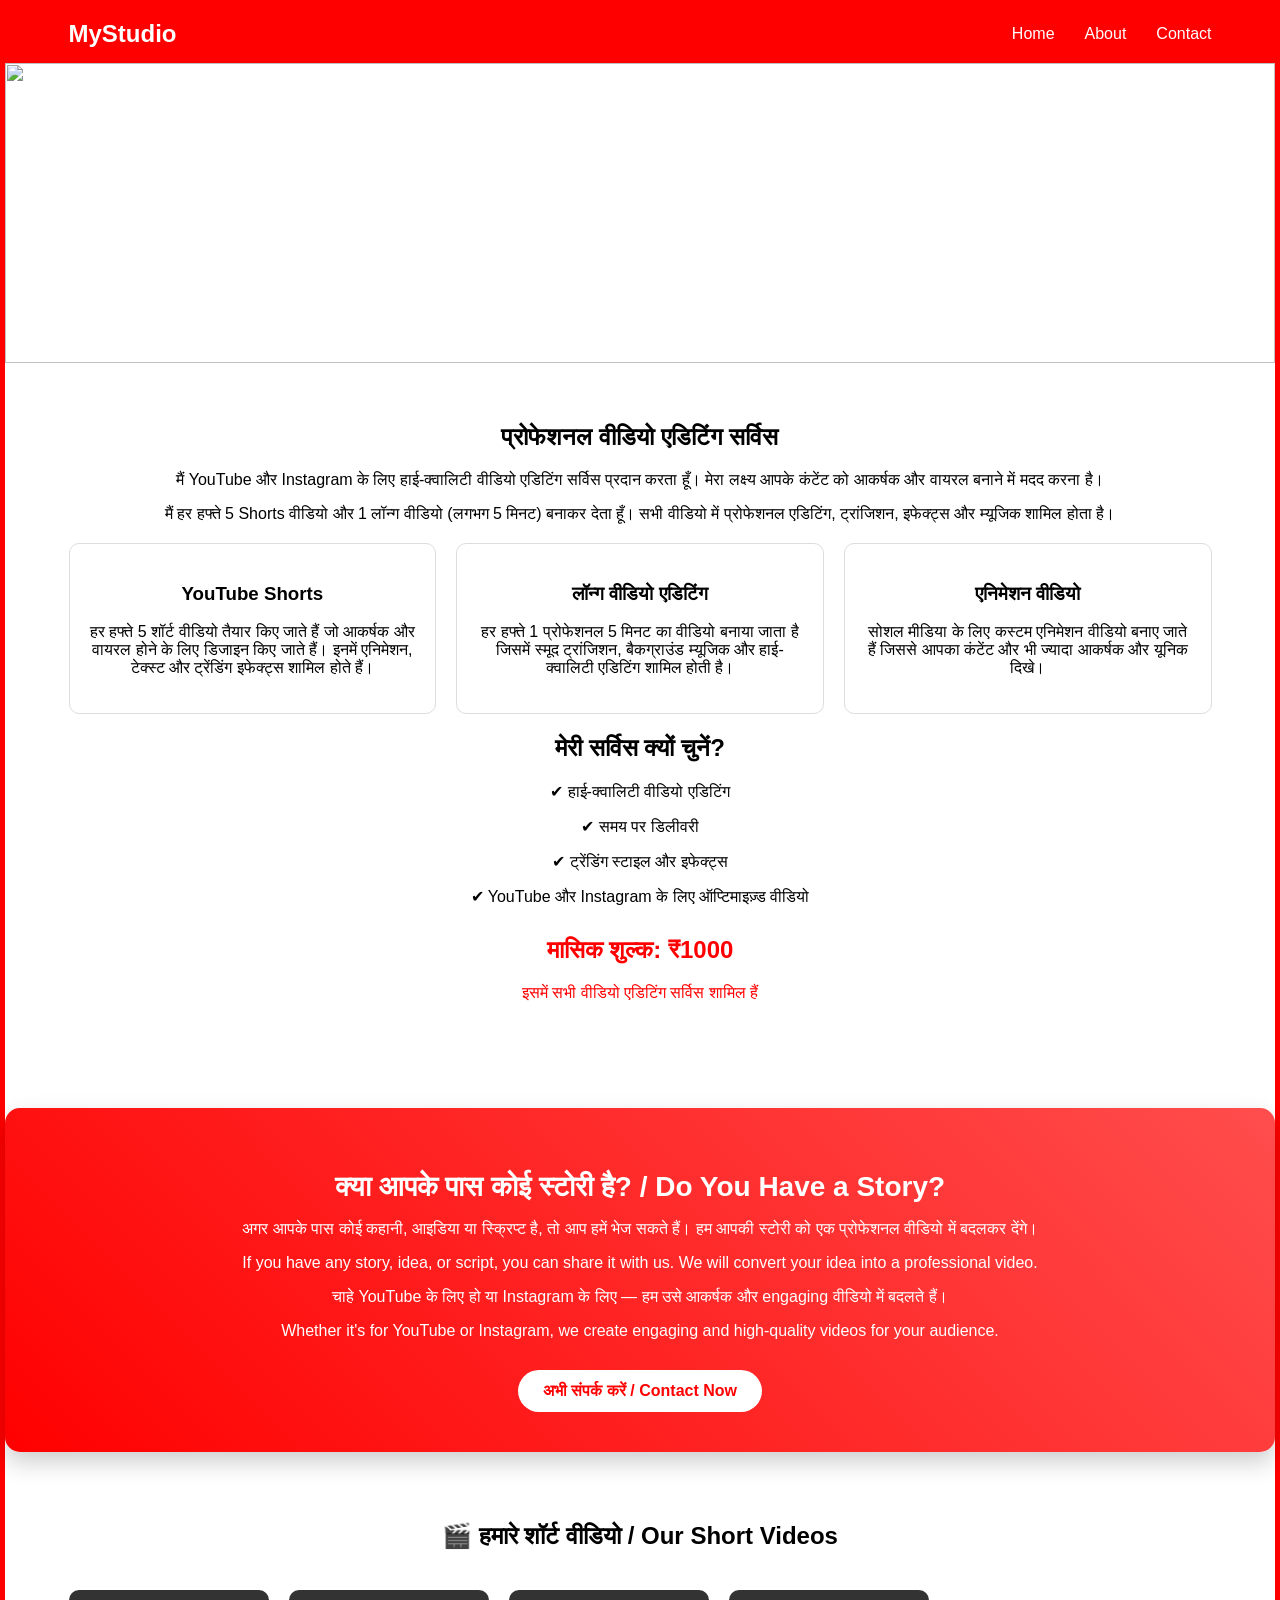
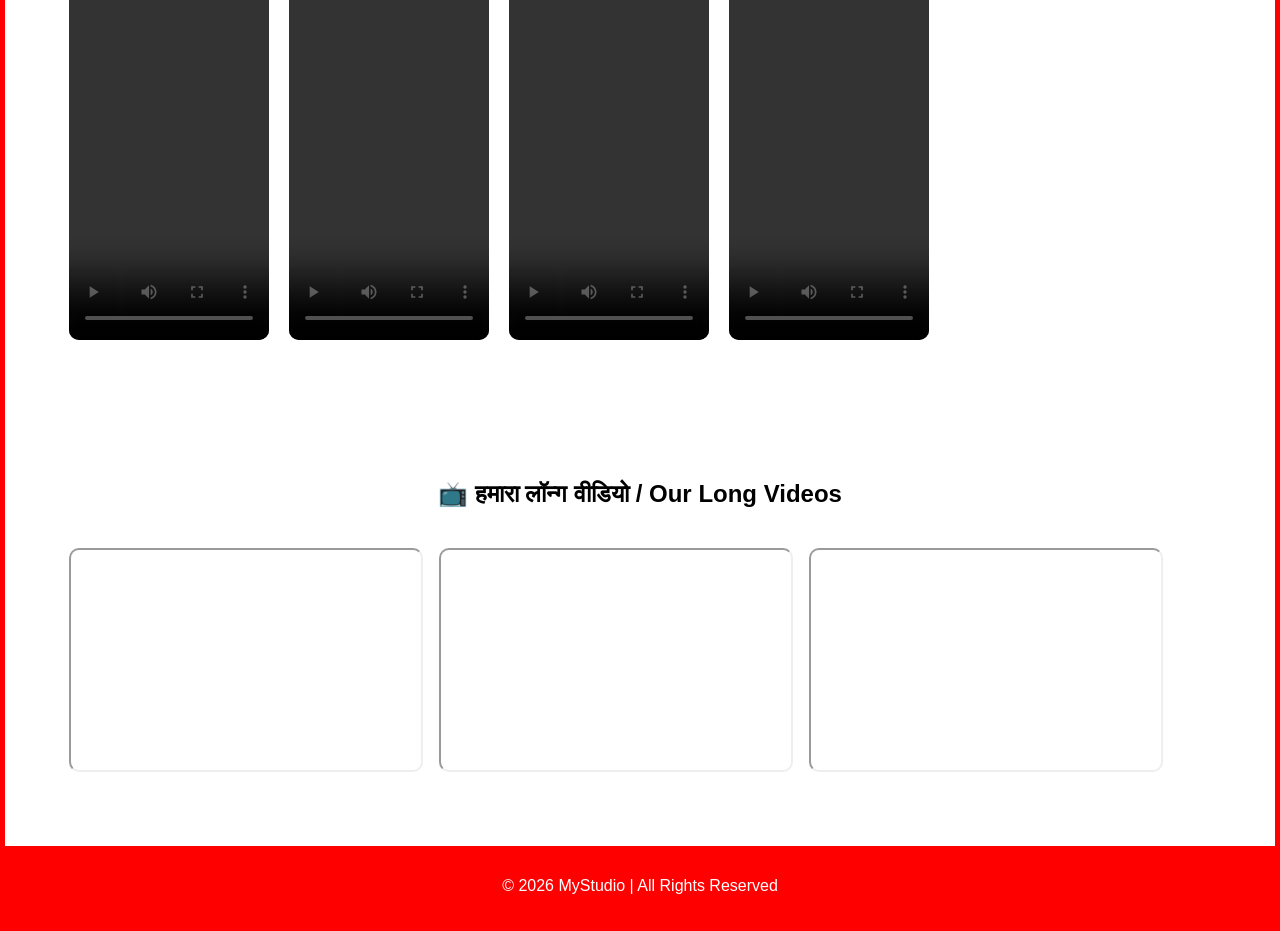
==== index.html @ 9cfbff5d "Add files via upload" ====
<!DOCTYPE html>
<html lang="en">
<head>
    <meta charset="UTF-8">
    <meta name="viewport" content="width=device-width, initial-scale=1.0">
    <title>Video Editing Services</title>
    <link rel="stylesheet" href="assets/style.css">
</head>
<body>

<header>
    <div class="container header-flex">
        <div class="logo">MyStudio</div>

        <nav>
            <ul>
                <li><a href="index.php">Home</a></li>
                <li><a href="about.php">About</a></li>
                <li><a href="contact.php">Contact</a></li>
            </ul>
        </nav>
    </div>
</header>

<!-- SLIDER -->
<section class="slider">
    <div class="slide active">
        <img src="https://via.placeholder.com/1200x300">
    </div>
    <div class="slide">
        <img src="https://via.placeholder.com/1200x300">
    </div>
    <div class="slide">
        <img src="https://via.placeholder.com/1200x300">
    </div>
</section>

<!-- CONTENT -->
<section class="content">
    <div class="container">

        <h1>प्रोफेशनल वीडियो एडिटिंग सर्विस</h1>

        <p>
            मैं YouTube और Instagram के लिए हाई-क्वालिटी वीडियो एडिटिंग सर्विस प्रदान करता हूँ।
            मेरा लक्ष्य आपके कंटेंट को आकर्षक और वायरल बनाने में मदद करना है।
        </p>

        <p>
            मैं हर हफ्ते 5 Shorts वीडियो और 1 लॉन्ग वीडियो (लगभग 5 मिनट) बनाकर देता हूँ।
            सभी वीडियो में प्रोफेशनल एडिटिंग, ट्रांजिशन, इफेक्ट्स और म्यूजिक शामिल होता है।
        </p>

        <!-- SERVICES -->
        <div class="box-container">
            <div class="box">
                <h3>YouTube Shorts</h3>
                <p>
                    हर हफ्ते 5 शॉर्ट वीडियो तैयार किए जाते हैं जो आकर्षक और वायरल होने के लिए डिजाइन किए जाते हैं।
                    इनमें एनिमेशन, टेक्स्ट और ट्रेंडिंग इफेक्ट्स शामिल होते हैं।
                </p>
            </div>

            <div class="box">
                <h3>लॉन्ग वीडियो एडिटिंग</h3>
                <p>
                    हर हफ्ते 1 प्रोफेशनल 5 मिनट का वीडियो बनाया जाता है जिसमें
                    स्मूद ट्रांजिशन, बैकग्राउंड म्यूजिक और हाई-क्वालिटी एडिटिंग शामिल होती है।
                </p>
            </div>

            <div class="box">
                <h3>एनिमेशन वीडियो</h3>
                <p>
                    सोशल मीडिया के लिए कस्टम एनिमेशन वीडियो बनाए जाते हैं जिससे आपका कंटेंट
                    और भी ज्यादा आकर्षक और यूनिक दिखे।
                </p>
            </div>
        </div>

        <!-- EXTRA CONTENT -->
        <div class="extra">
            <h2>मेरी सर्विस क्यों चुनें?</h2>

            <p>✔ हाई-क्वालिटी वीडियो एडिटिंग</p>
            <p>✔ समय पर डिलीवरी</p>
            <p>✔ ट्रेंडिंग स्टाइल और इफेक्ट्स</p>
            <p>✔ YouTube और Instagram के लिए ऑप्टिमाइज़्ड वीडियो</p>
        </div>

        <!-- PRICING -->
        <div class="price">
            <h2>मासिक शुल्क: ₹1000</h2>
            <p>इसमें सभी वीडियो एडिटिंग सर्विस शामिल हैं</p>
        </div>

    </div>
</section>



<!-- HIGHLIGHT BOX -->
<div class="highlight-box">
    <h2>क्या आपके पास कोई स्टोरी है? / Do You Have a Story?</h2>

    <p>
        अगर आपके पास कोई कहानी, आइडिया या स्क्रिप्ट है, तो आप हमें भेज सकते हैं।
        हम आपकी स्टोरी को एक प्रोफेशनल वीडियो में बदलकर देंगे।
    </p>

    <p>
        If you have any story, idea, or script, you can share it with us.
        We will convert your idea into a professional video.
    </p>

    <p>
        चाहे YouTube के लिए हो या Instagram के लिए —
        हम उसे आकर्षक और engaging वीडियो में बदलते हैं।
    </p>

    <p>
        Whether it's for YouTube or Instagram,
        we create engaging and high-quality videos for your audience.
    </p>

    <a href="contact.php" class="btn">अभी संपर्क करें / Contact Now</a>
</div>

<section class="video-section">
    <div class="container">
        <h2>🎬 हमारे शॉर्ट वीडियो / Our Short Videos</h2>

        <div class="video-slider">
            <video controls>
                <source src="assets/short1.mp4" type="video/mp4">
            </video>

            <video controls>
                <source src="assets/short2.mp4" type="video/mp4">
            </video>

            <video controls>
                <source src="assets/short3.mp4" type="video/mp4">
            </video>

            <video controls>
                <source src="assets/short4.mp4" type="video/mp4">
            </video>
        </div>
    </div>
</section>

<!-- LONG VIDEOS -->
<section class="video-section">
    <div class="container">
        <h2>📺 हमारा लॉन्ग वीडियो / Our Long Videos</h2>

        <div class="long-video-slider">
            <div class="video-item">
                <iframe src="https://www.youtube.com/embed/dQw4w9WgXcQ" allowfullscreen></iframe>
            </div>

            <div class="video-item">
                <iframe src="https://www.youtube.com/embed/tgbNymZ7vqY" allowfullscreen></iframe>
            </div>

            <div class="video-item">
                <iframe src="https://www.youtube.com/embed/3JZ_D3ELwOQ" allowfullscreen></iframe>
            </div>
        </div>
    </div>
</section>

<script src="assets/script.js"></script>
<footer>
    <div class="container">
        <p>© 2026 MyStudio | All Rights Reserved</p>
    </div>
</footer>

</body>
</html>
---- assets/style.css ----
body {
    margin: 0;
    font-family: Arial;
}

/* HEADER */
header {
    background: red;
    color: white;
    padding: 15px 0;
}

.header-flex {
    display: flex;
    justify-content: space-between;
    align-items: center;
}

.container {
    width: 90%;
    margin: auto;
}

.logo {
    font-size: 24px;
    font-weight: bold;
}

nav ul {
    list-style: none;
    display: flex;
    gap: 20px;
}

nav ul li a {
    color: white;
    text-decoration: none;
}

/* SLIDER */
.slider {
    position: relative;
    height: 300px;
    overflow: hidden;
}

.slide {
    display: none;
}

.slide img {
    width: 100%;
    height: 300px;
    object-fit: cover;
}

.active {
    display: block;
}

/* CONTENT */
.content {
    padding: 40px 0;
    text-align: center;
}

.box-container {
    display: flex;
    gap: 20px;
    margin-top: 20px;
}

.box {
    flex: 1;
    padding: 20px;
    border: 1px solid #ddd;
    border-radius: 10px;
}

.price {
    margin-top: 30px;
    color: red;
}

/* FOOTER */
footer {
    background: red;
    color: white;
    text-align: center;
    padding: 15px;
}

/* RESPONSIVE */
@media(max-width: 768px) {
    .header-flex {
        flex-direction: column;
    }

    nav ul {
        flex-direction: column;
        align-items: center;
    }

    .box-container {
        flex-direction: column;
    }
}

nav ul {
    list-style: none;
    display: flex;
    gap: 30px;
    margin: 0;
    padding: 0;
}

nav ul li {
    display: inline-block;
}

nav ul li a {
    color: white;
    text-decoration: none;
    font-size: 16px;
    position: relative;
    padding: 5px 0;
}

nav ul li a::after {
    content: "";
    position: absolute;
    width: 0%;
    height: 2px;
    background: white;
    left: 0;
    bottom: -5px;
    transition: 0.3s;
}

nav ul li a:hover::after {
    width: 100%;
}
.header-flex {
    display: flex;
    justify-content: space-between;
    align-items: center;
}

@media(max-width:768px){
    .header-flex {
        flex-direction: column;
    }

    nav ul {
        flex-direction: row;
        gap: 15px;
        margin-top: 10px;
    }
}

body {
    margin: 0;
    font-family: Arial;
    scroll-behavior: smooth;
    border: 5px solid red;
}

/* Fade animation */
.content, .box {
    animation: fadeIn 1s ease-in;
}

@keyframes fadeIn {
    from {
        opacity: 0;
        transform: translateY(20px);
    }
    to {
        opacity: 1;
        transform: translateY(0);
    }
}

.box {
    transition: 0.3s;
}

.box:hover {
    transform: translateY(-10px);
    box-shadow: 0 10px 20px rgba(0,0,0,0.2);
}

.highlight-box {
    margin-top: 50px;
    padding: 40px;
    background: linear-gradient(45deg, red, #ff4d4d);
    color: white;
    text-align: center;
    border-radius: 15px;
    box-shadow: 0 10px 25px rgba(0,0,0,0.2);
    animation: fadeIn 1.2s ease-in;
}

.highlight-box h2 {
    font-size: 28px;
    margin-bottom: 15px;
}

.highlight-box p {
    font-size: 16px;
    margin-bottom: 10px;
}

/* Button */
.btn {
    display: inline-block;
    margin-top: 20px;
    padding: 12px 25px;
    background: white;
    color: red;
    text-decoration: none;
    font-weight: bold;
    border-radius: 30px;
    transition: 0.3s;
}

.btn:hover {
    background: black;
    color: white;
}

.video-section {
    padding: 50px 0;
    text-align: center;
}

.video-slider {
    display: flex;
    gap: 20px;
    overflow-x: auto;
    padding: 20px 0;
}

.video-slider video {
    width: 200px;
    height: 350px;
    border-radius: 10px;
    flex-shrink: 0;
    transition: 0.3s;
}

.video-slider video:hover {
    transform: scale(1.05);
}

.long-video iframe {
    width: 100%;
    height: 400px;
    border-radius: 10px;
}

/* Mobile responsive */
@media(max-width:768px){
    .long-video iframe {
        height: 220px;
    }
}

.long-video-slider {
    display: flex;
    gap: 20px;
    overflow-x: auto;
    padding: 20px 0;
}

.video-item {
    min-width: 350px;
    flex-shrink: 0;
}

.video-item iframe {
    width: 100%;
    height: 220px;
    border-radius: 10px;
}

/* Hover effect */
.video-item {
    transition: 0.3s;
}

.video-item:hover {
    transform: scale(1.05);
}
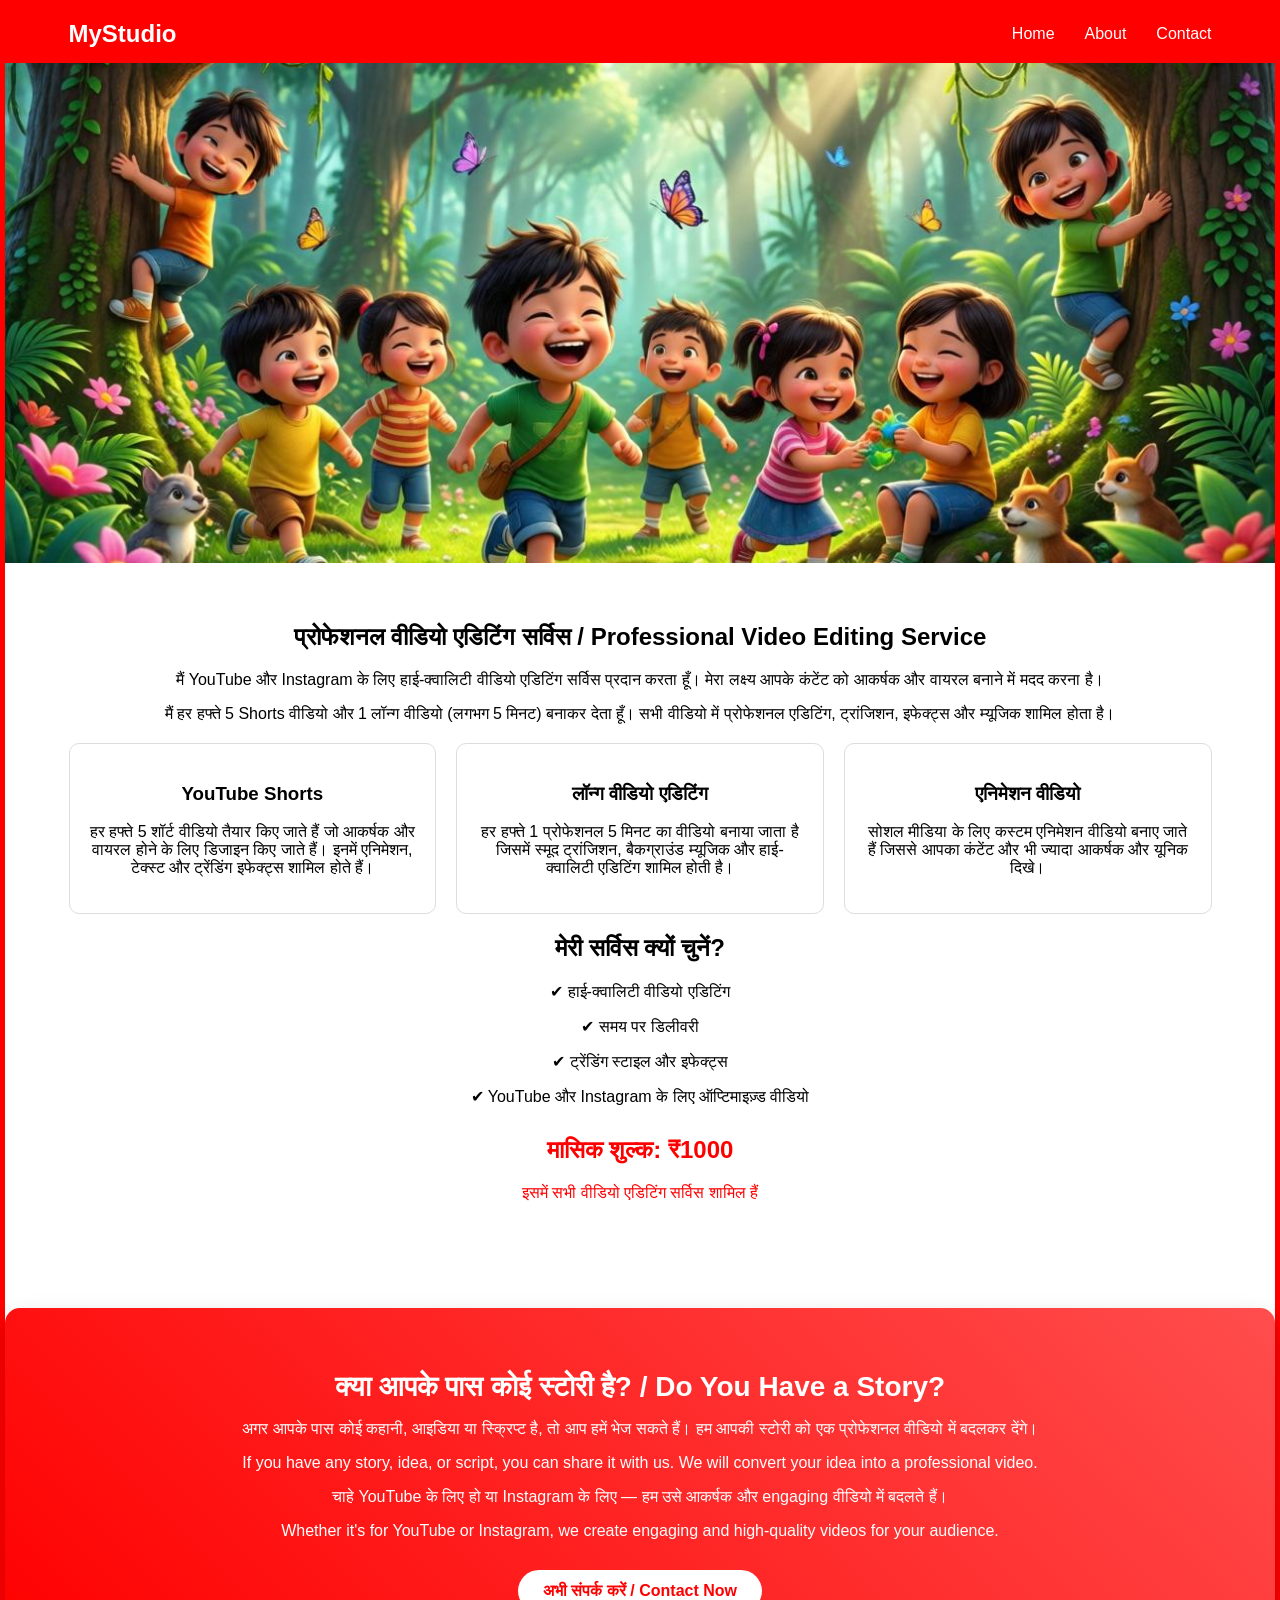
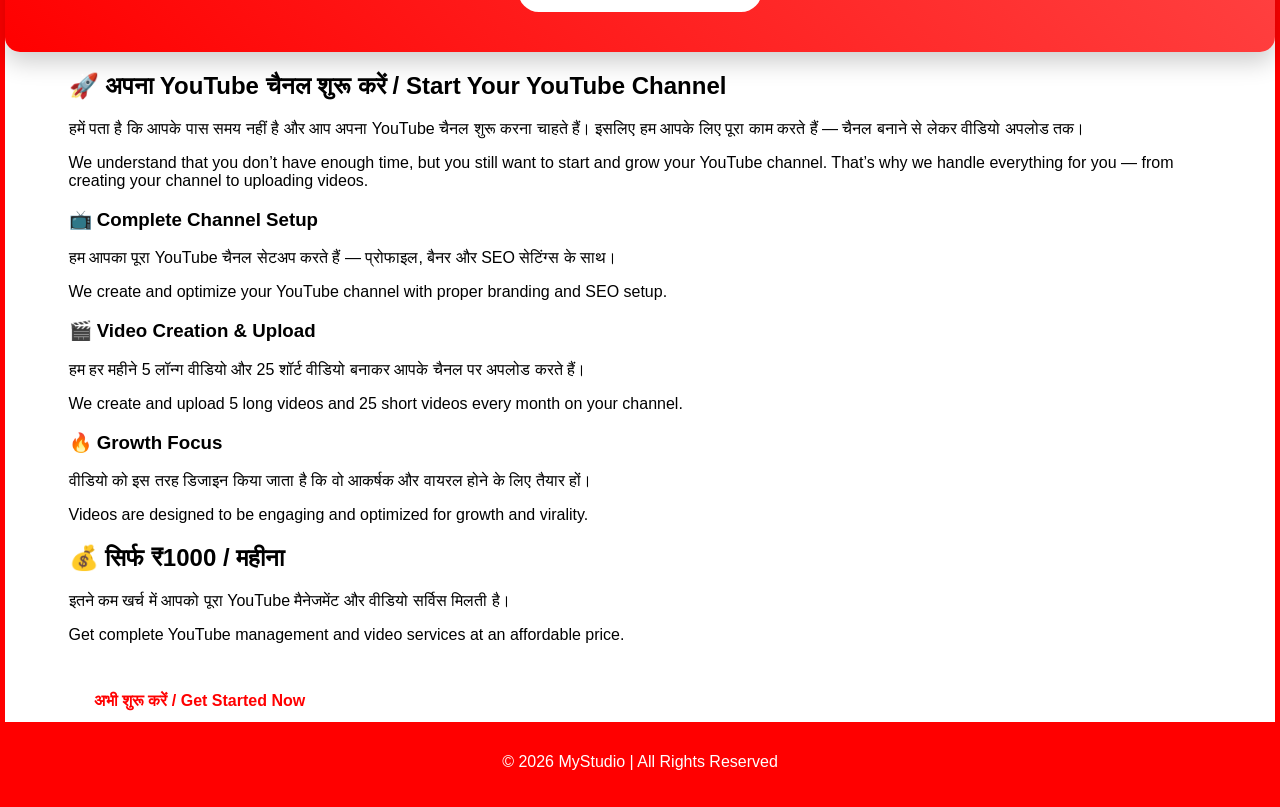
==== commit 9548e879: "Add files via upload" ====
--- a/index.html
+++ b/index.html
@@ -14,9 +14,9 @@
 
         <nav>
             <ul>
-                <li><a href="index.php">Home</a></li>
-                <li><a href="about.php">About</a></li>
-                <li><a href="contact.php">Contact</a></li>
+                <li><a href="index.html">Home</a></li>
+                <li><a href="about.html">About</a></li>
+                <li><a href="contact.html">Contact</a></li>
             </ul>
         </nav>
     </div>
@@ -25,13 +25,13 @@
 <!-- SLIDER -->
 <section class="slider">
     <div class="slide active">
-        <img src="https://via.placeholder.com/1200x300">
+        <img src="assets/images/1.jpg" alt="Video Editing Service">
     </div>
     <div class="slide">
-        <img src="https://via.placeholder.com/1200x300">
+        <img src="assets/images/2.jpg" alt="Video Editing Service">
     </div>
     <div class="slide">
-        <img src="https://via.placeholder.com/1200x300">
+        <img src="assets/images/3.jpg" alt="Video Editing Service">
     </div>
 </section>
 
@@ -39,7 +39,7 @@
 <section class="content">
     <div class="container">
 
-        <h1>प्रोफेशनल वीडियो एडिटिंग सर्विस</h1>
+       <h1>प्रोफेशनल वीडियो एडिटिंग सर्विस / Professional Video Editing Service</h1>
 
         <p>
             मैं YouTube और Instagram के लिए हाई-क्वालिटी वीडियो एडिटिंग सर्विस प्रदान करता हूँ।
@@ -123,10 +123,78 @@
         we create engaging and high-quality videos for your audience.
     </p>
 
-    <a href="contact.php" class="btn">अभी संपर्क करें / Contact Now</a>
+    <a href="https://wa.me/8839879591" class="btn" target="_blank">
+    अभी संपर्क करें / Contact Now
+    </a>
 </div>
 
-<section class="video-section">
+ <!-- YOUTUBE SERVICE SECTION -->
+<section class="yt-service">
+    <div class="container">
+
+        <h2>🚀 अपना YouTube चैनल शुरू करें / Start Your YouTube Channel</h2>
+
+        <p>
+            हमें पता है कि आपके पास समय नहीं है और आप अपना YouTube चैनल शुरू करना चाहते हैं।
+            इसलिए हम आपके लिए पूरा काम करते हैं — चैनल बनाने से लेकर वीडियो अपलोड तक।
+        </p>
+
+        <p>
+            We understand that you don’t have enough time, but you still want to start and grow your YouTube channel.
+            That’s why we handle everything for you — from creating your channel to uploading videos.
+        </p>
+
+        <div class="yt-box-container">
+
+            <div class="yt-box">
+                <h3>📺 Complete Channel Setup</h3>
+                <p>
+                    हम आपका पूरा YouTube चैनल सेटअप करते हैं — प्रोफाइल, बैनर और SEO सेटिंग्स के साथ।
+                </p>
+                <p>
+                    We create and optimize your YouTube channel with proper branding and SEO setup.
+                </p>
+            </div>
+
+            <div class="yt-box">
+                <h3>🎬 Video Creation & Upload</h3>
+                <p>
+                    हम हर महीने 5 लॉन्ग वीडियो और 25 शॉर्ट वीडियो बनाकर आपके चैनल पर अपलोड करते हैं।
+                </p>
+                <p>
+                    We create and upload 5 long videos and 25 short videos every month on your channel.
+                </p>
+            </div>
+
+            <div class="yt-box">
+                <h3>🔥 Growth Focus</h3>
+                <p>
+                    वीडियो को इस तरह डिजाइन किया जाता है कि वो आकर्षक और वायरल होने के लिए तैयार हों।
+                </p>
+                <p>
+                    Videos are designed to be engaging and optimized for growth and virality.
+                </p>
+            </div>
+
+        </div>
+
+        <div class="yt-price">
+            <h2>💰 सिर्फ ₹1000 / महीना</h2>
+            <p>
+                इतने कम खर्च में आपको पूरा YouTube मैनेजमेंट और वीडियो सर्विस मिलती है।
+            </p>
+            <p>
+                Get complete YouTube management and video services at an affordable price.
+            </p>
+        </div>
+
+        <a href="contact.php" class="btn">अभी शुरू करें / Get Started Now</a>
+
+    </div>
+</section>
+
+
+<!-- <section class="video-section">
     <div class="container">
         <h2>🎬 हमारे शॉर्ट वीडियो / Our Short Videos</h2>
 
@@ -148,10 +216,10 @@
             </video>
         </div>
     </div>
-</section>
+</section> -->
 
 <!-- LONG VIDEOS -->
-<section class="video-section">
+<!-- <section class="video-section">
     <div class="container">
         <h2>📺 हमारा लॉन्ग वीडियो / Our Long Videos</h2>
 
@@ -169,7 +237,7 @@
             </div>
         </div>
     </div>
-</section>
+</section> -->
 
 <script src="assets/script.js"></script>
 <footer>
--- a/assets/style.css
+++ b/assets/style.css
@@ -40,7 +40,7 @@
 /* SLIDER */
 .slider {
     position: relative;
-    height: 300px;
+    height: 500px;
     overflow: hidden;
 }
 
@@ -50,7 +50,7 @@
 
 .slide img {
     width: 100%;
-    height: 300px;
+    height: 500px;
     object-fit: cover;
 }
 
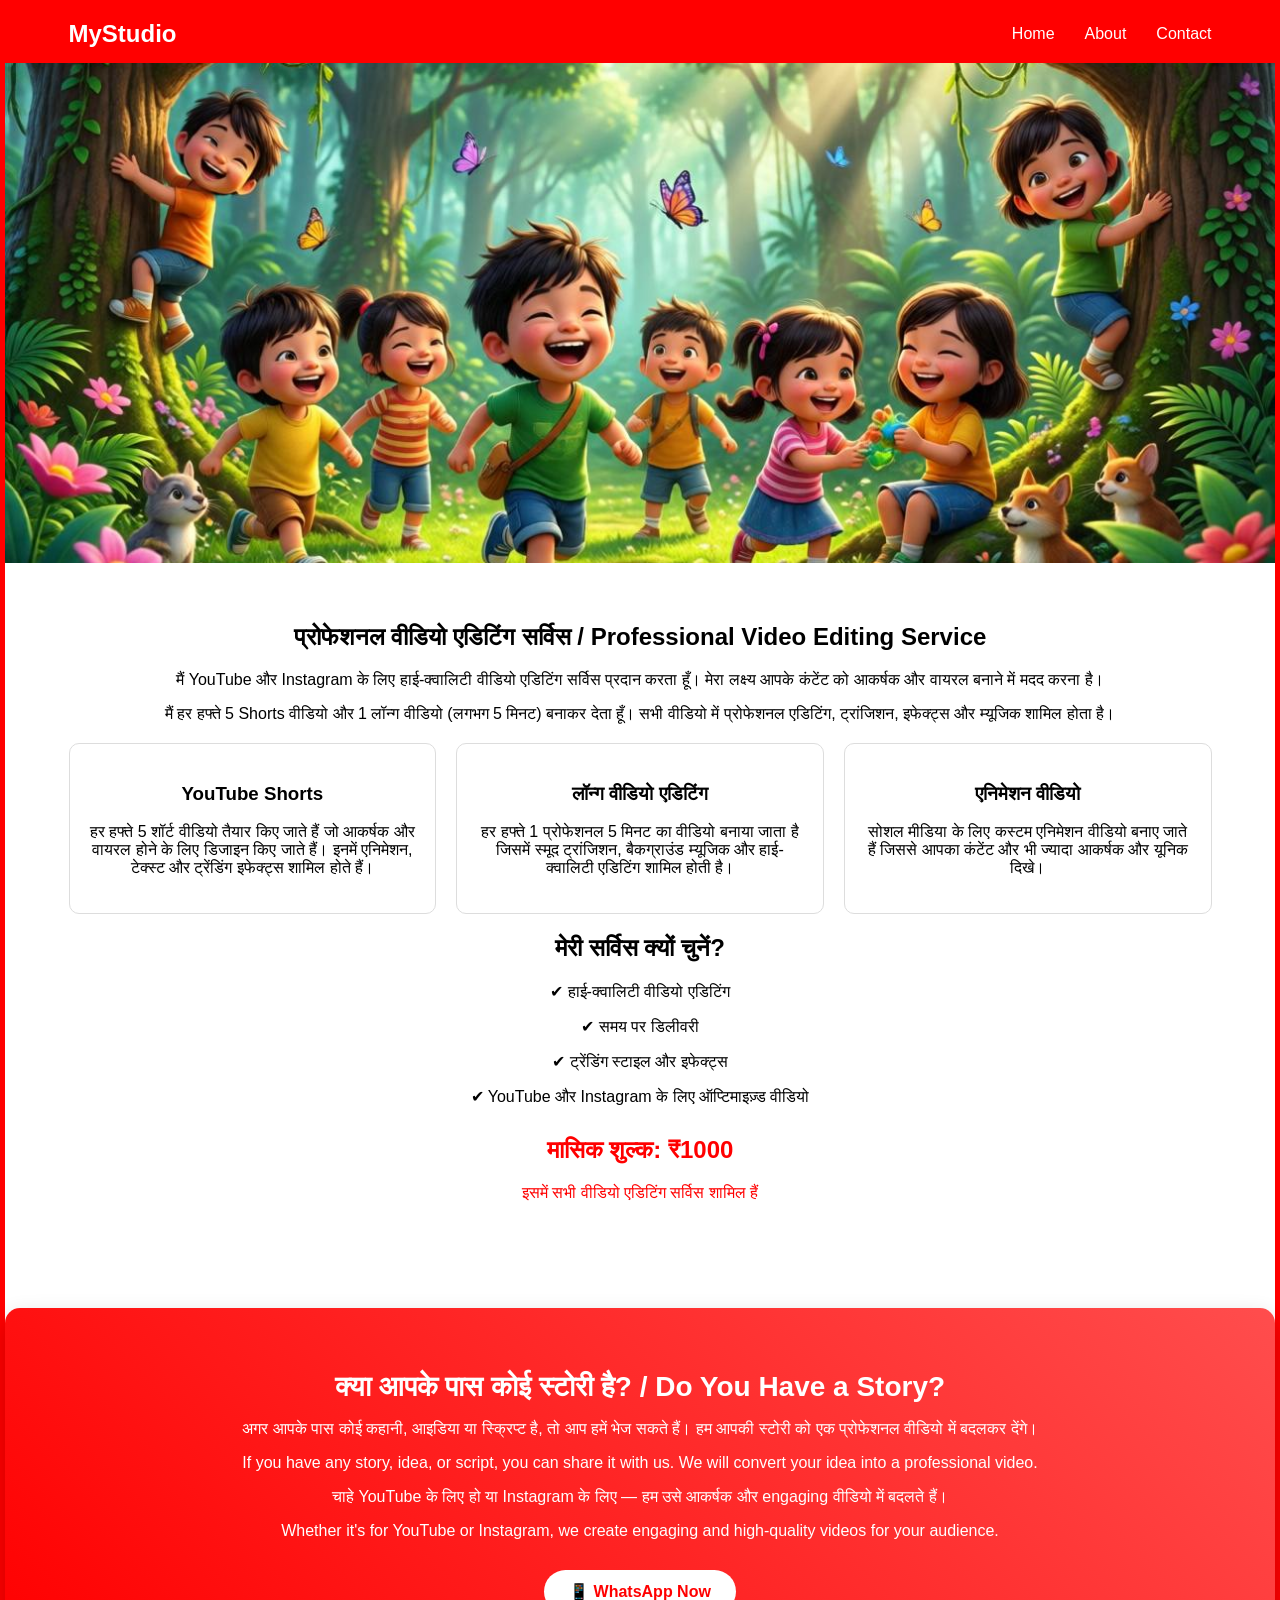
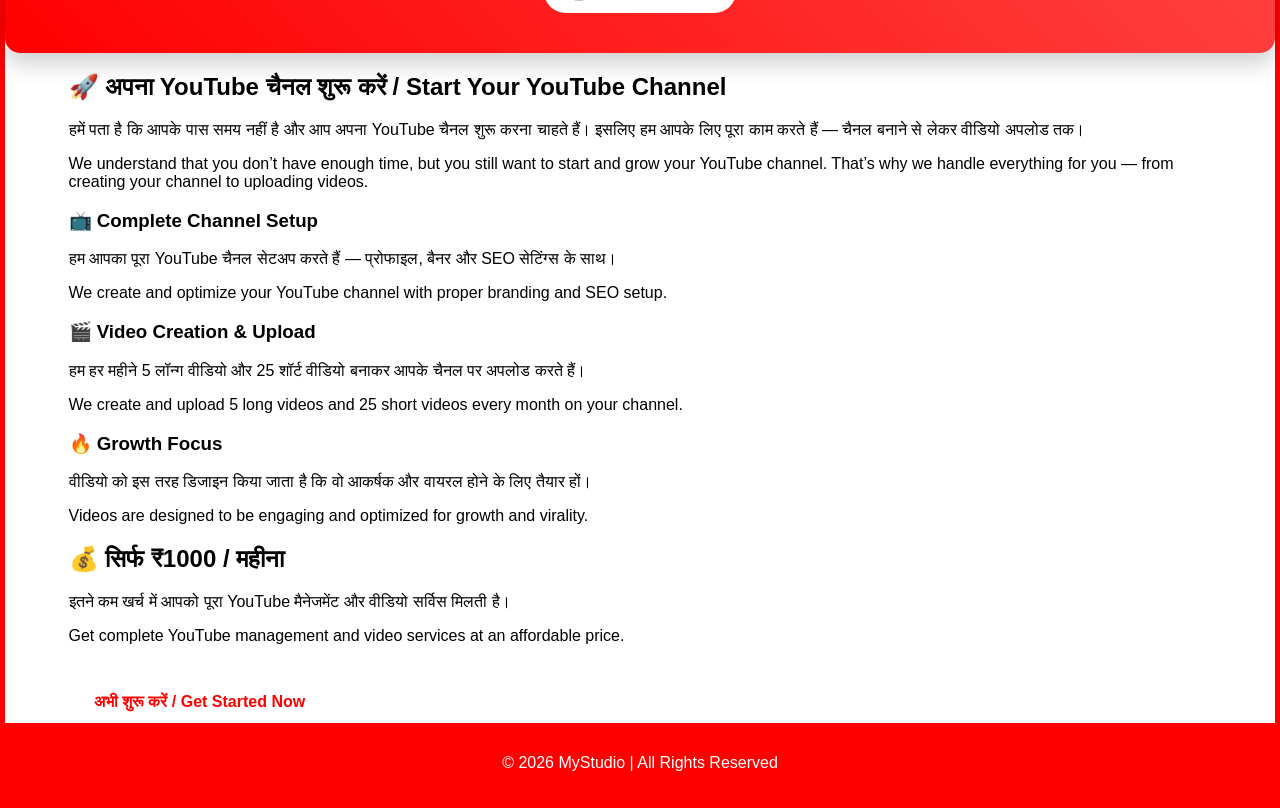
==== commit 631ef485: "Add files via upload" ====
--- a/index.html
+++ b/index.html
@@ -123,9 +123,10 @@
         we create engaging and high-quality videos for your audience.
     </p>
 
-    <a href="https://wa.me/8839879591" class="btn" target="_blank">
-    अभी संपर्क करें / Contact Now
-    </a>
+   <a href="https://api.whatsapp.com/send?phone=8839879591&text=Hello%20I%20want%20video%20service" 
+   class="btn" target="_blank">
+   📱 WhatsApp Now
+</a>
 </div>
 
  <!-- YOUTUBE SERVICE SECTION -->
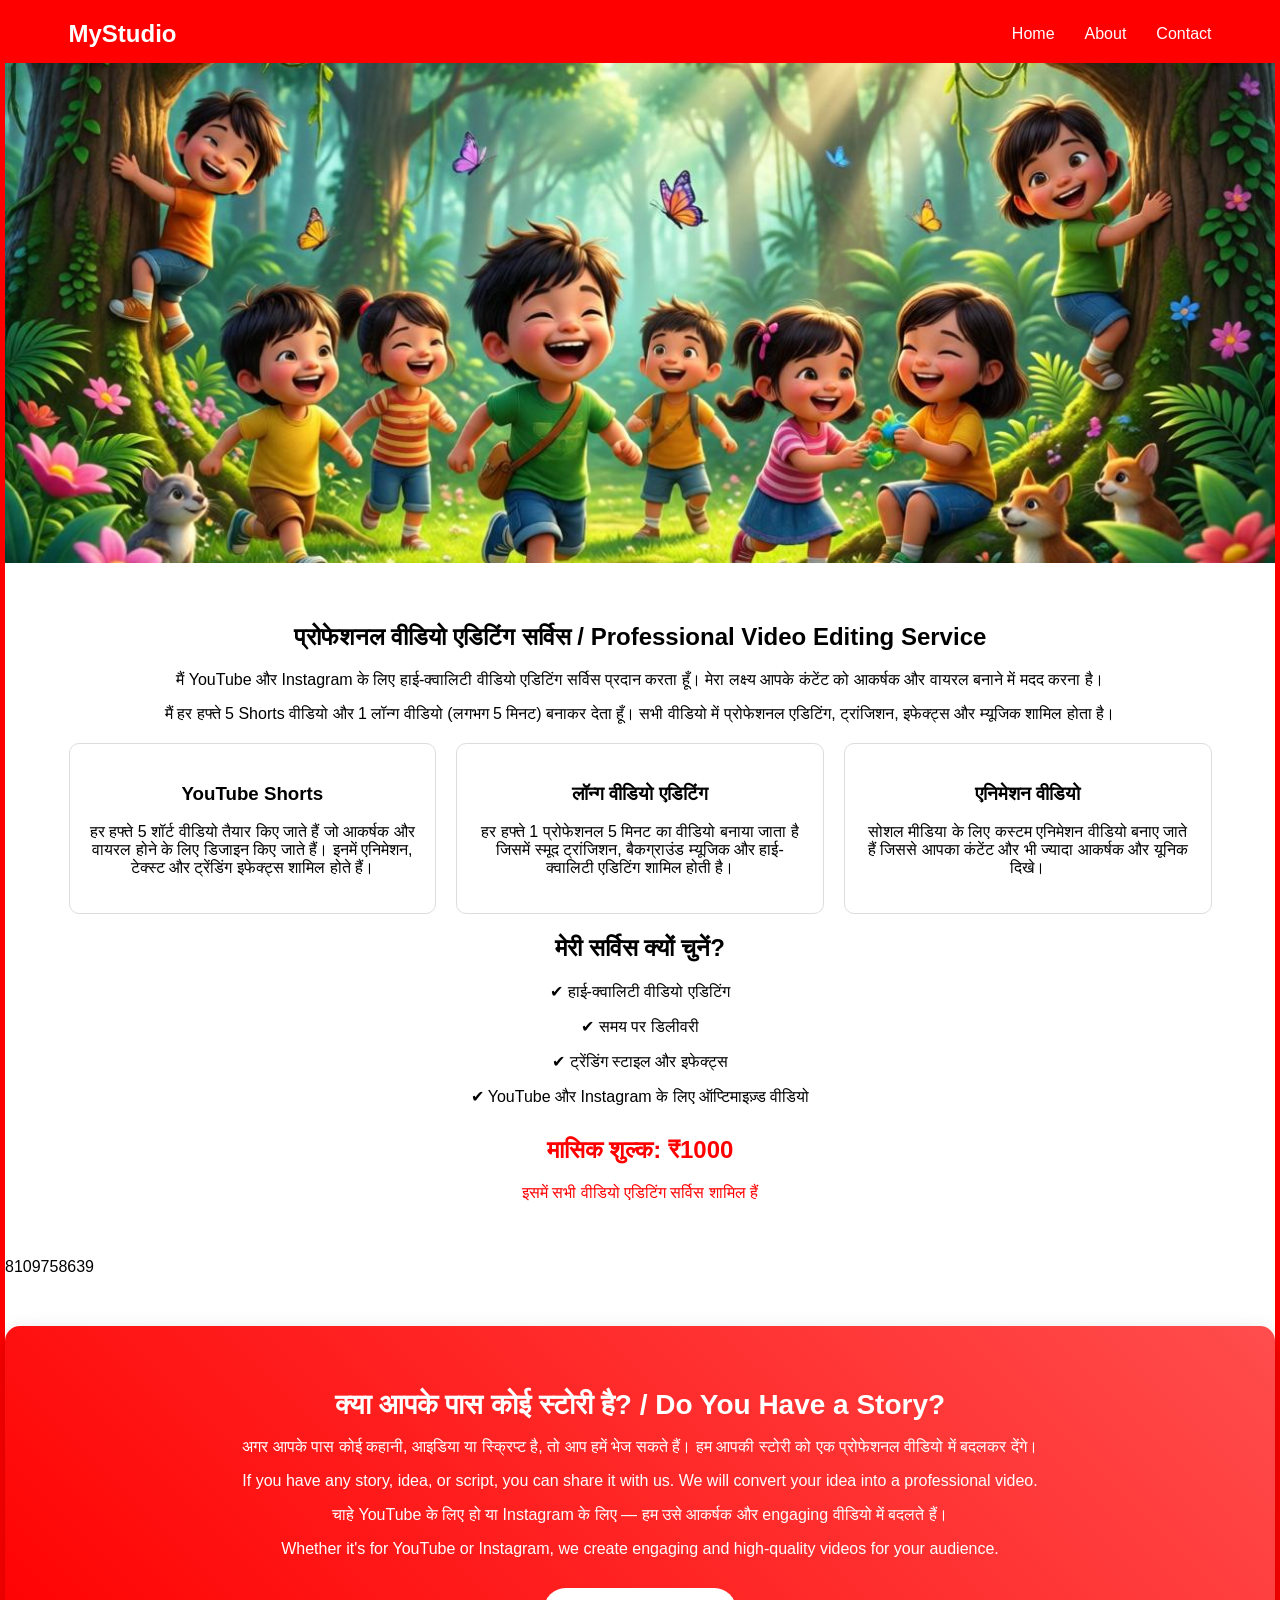
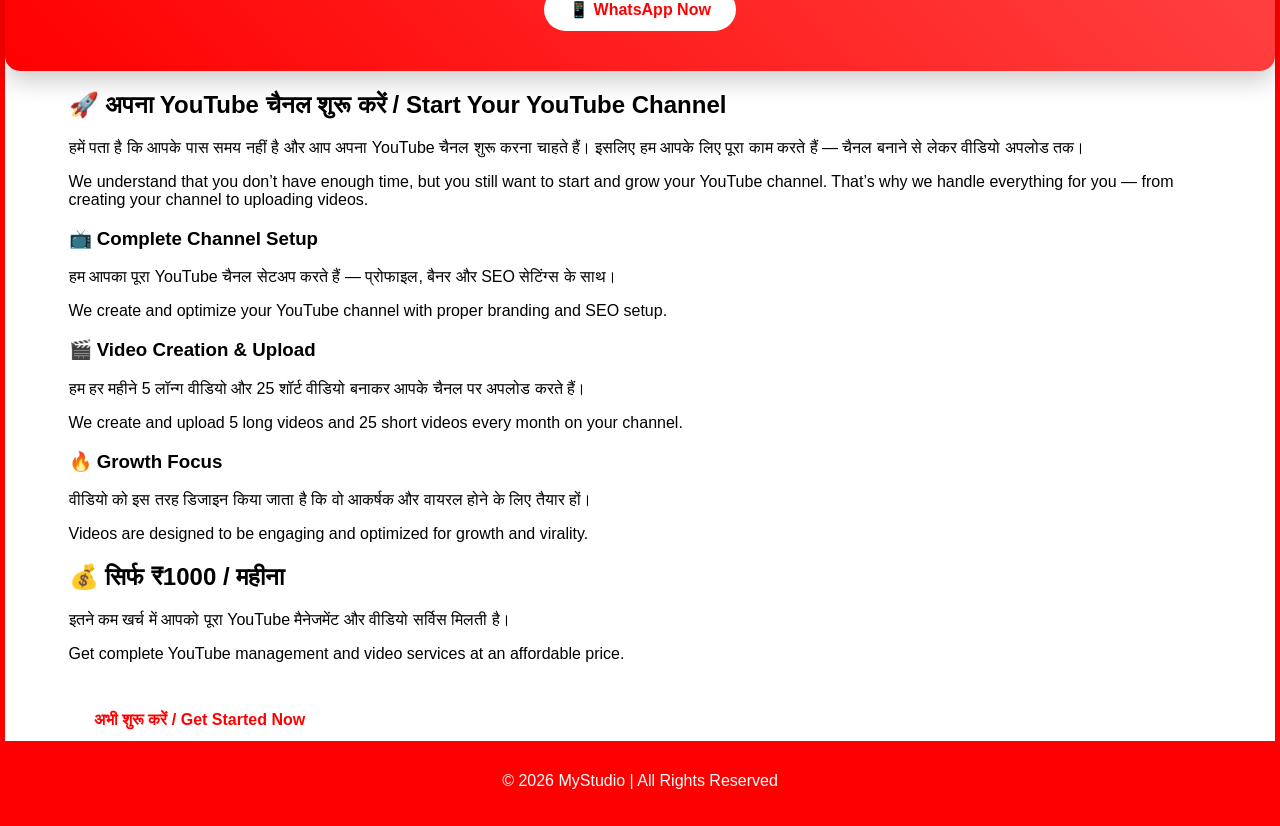
==== commit 3a4cf2c8: "Add files via upload" ====
--- a/index.html
+++ b/index.html
@@ -97,7 +97,7 @@
     </div>
 </section>
 
-
+8109758639
 
 <!-- HIGHLIGHT BOX -->
 <div class="highlight-box">
@@ -123,7 +123,7 @@
         we create engaging and high-quality videos for your audience.
     </p>
 
-   <a href="https://api.whatsapp.com/send?phone=8839879591&text=Hello%20I%20want%20video%20service" 
+   <a href="https://api.whatsapp.com/send?phone=918109758639&text=Hello%20I%20want%20video%20service" 
    class="btn" target="_blank">
    📱 WhatsApp Now
 </a>
